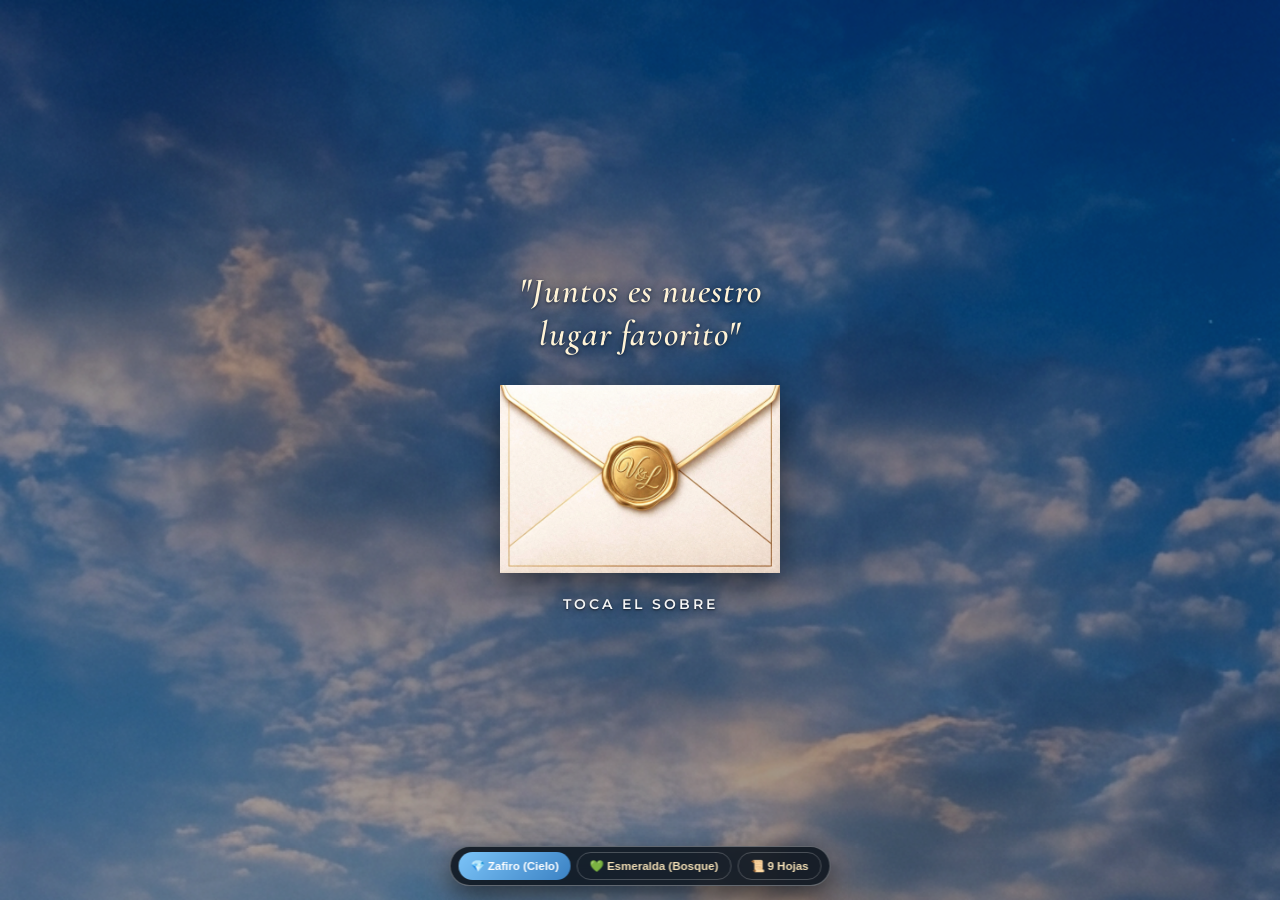
==== index.html @ 4618f2de "Sincronizacion inicial desde agente Wedding Planner (shadow-svc)" ====
<!DOCTYPE html>
<html lang="es">
<head>
  <meta charset="UTF-8">
  <title>Boda Liliana & Valentín</title>
  <meta name="viewport" content="width=device-width, initial-scale=1.0">
  
  <!-- FORZAR MODO CLARO (Bloqueo para Samsung/Android) -->
  <meta name="color-scheme" content="light">
  <meta name="theme-color" content="#ffffff">
  <meta name="format-detection" content="telephone=no">

  <!-- Fuentes -->
  <link rel="preconnect" href="https://fonts.googleapis.com">
  <link rel="preconnect" href="https://fonts.gstatic.com" crossorigin>
  <link href="https://fonts.googleapis.com/css2?family=Cinzel:wght@600;700&family=Cormorant+Garamond:ital,wght@0,400;0,600;0,700;1,400;1,600&family=Great+Vibes&family=Tangerine:wght@400;700&family=Montserrat:wght@300;400;600&family=Playfair+Display:ital,wght@0,600;1,600&display=swap" rel="stylesheet">
  
  <link rel="stylesheet" href="css/styles.css?v=zafiro_esmeralda_v14">
</head>
<body class="modo-celeste">
  
  <!-- FONDO FIJO (BOSQUE) -->
  <div class="fondo-bosque-fijo"></div>

  <!-- PANTALLA DE INICIO (SOBRE) -->
  <div id="cover">
    <h2 class="intro-phrase">"Juntos es nuestro<br>lugar favorito"</h2>
    <div id="guest-pass-badge" class="guest-pass-badge" style="display:none;">
      <span class="pass-badge-label">INVITACIÓN ESPECIAL PARA</span>
      <span id="pass-badge-name" class="pass-badge-name"></span>
      <span id="pass-badge-cupos" class="pass-badge-cupos"></span>
    </div>
    <img src="img/sobre-valentin.jpg?v=render_vl_clean" id="envelope" alt="Abrir Invitación">
    <p class="tap">TOCA EL SOBRE</p>
  </div>


  <!-- SELECTOR DE PRUEBA DE DISEÑO (SOLO PRUEBA EN VIVO) -->
  <div id="layout-test-bar" style="position:fixed; bottom:14px; left:50%; transform:translateX(-50%); z-index:9999; background:rgba(10,18,28,0.85); border:1px solid rgba(255,255,255,0.32); border-radius:999px; padding:5px 8px; display:flex; gap:6px; box-shadow:0 10px 28px rgba(0,0,0,0.55); backdrop-filter:blur(12px);">
    <button type="button" onclick="setWeddingMode('modo-celeste')" id="btn-modo-1" style="margin:0; padding:6px 12px; font-size:0.72rem; border-radius:999px; background:linear-gradient(135deg,#7cc4f8,#3b82c4); color:#fff; font-weight:700; border:none; cursor:pointer;">💎 Zafiro (Cielo)</button>
    <button type="button" onclick="setWeddingMode('modo-cristal')" id="btn-modo-2" style="margin:0; padding:6px 12px; font-size:0.72rem; border-radius:999px; background:transparent; color:#f3dfb5; font-weight:600; border:1px solid rgba(255,255,255,0.22); cursor:pointer;">💚 Esmeralda (Bosque)</button>
    <button type="button" onclick="setWeddingMode('modo-9-hojas')" id="btn-modo-3" style="margin:0; padding:6px 12px; font-size:0.72rem; border-radius:999px; background:transparent; color:#f3dfb5; font-weight:600; border:1px solid rgba(255,255,255,0.22); cursor:pointer;">📜 9 Hojas</button>
  </div>
  <script>
    function setWeddingMode(mode) {
      document.body.classList.remove('modo-celeste', 'modo-sin-hojas', 'modo-cristal', 'modo-9-hojas');
      document.body.classList.add(mode);
      const map = { 'modo-celeste': 'btn-modo-1', 'modo-cristal': 'btn-modo-2', 'modo-9-hojas': 'btn-modo-3' };
      ['btn-modo-1', 'btn-modo-2', 'btn-modo-3'].forEach(id => {
        const b = document.getElementById(id);
        if (!b) return;
        if (id === map[mode]) {
          if (mode === 'modo-celeste') {
            b.style.background = 'linear-gradient(135deg,#7cc4f8,#3b82c4)';
            b.style.color = '#fff';
          } else if (mode === 'modo-cristal') {
            b.style.background = 'linear-gradient(135deg,#34b37c,#16794d)';
            b.style.color = '#fff';
          } else {
            b.style.background = '#c59b40';
            b.style.color = '#111';
          }
          b.style.border = 'none';
        } else {
          b.style.background = 'transparent';
          b.style.color = '#f3dfb5';
          b.style.border = '1px solid rgba(255,255,255,0.22)';
        }
      });
    }
  </script>

  <!-- HISTORIA (CONTENIDO PRINCIPAL) -->
  <div id="story">

    <!-- HOJA 1: PORTADA PRINCIPAL (ESTILO POLAROID GRANDE ENTRE LETRAS) -->
    <section class="page">
      <div class="paper portada-polaroid-section">
        <p class="tagline-casamos-polaroid">¡Nos Casamos!</p>
        <div class="polaroid-hero">
          <img src="img/portada-novia.jpg?v=portada_novia_ok" alt="Liliana & Valentín">
        </div>
      </div>
    </section>

    <!-- HOJA 2: BENDICIÓN DE LOS PADRES -->
    <section class="page">
      <div class="paper hoja-bendicion">
        <h2 class="nombres-bendicion">Liliana & Valentín</h2>
        <div class="separador-dorado"></div>
        
        <p class="blessing-box">
          <span class="blessing-header">Con la bendición de Dios y nuestros padres:</span>
          <span class="parent-label">Madre de la Novia</span>
          <span class="parent-name">Noemy Marín Mejía</span>
          
          <span class="parent-label">Padres del Novio</span>
          <span class="parent-name">Juana Emilia Contreras de Aguilar<br>y Rigoberto Aguilar</span>
          
          <span class="invitation-text">Tenemos el honor de invitarle a celebrar nuestro matrimonio.</span>
        </p>
      </div>
    </section>

    <!-- HOJA 3: FOTO Y TEXTO EMOTIVO -->
    <section class="page">
      <div class="paper hoja-promesa">
        <h2>Jardín de promesas</h2>
        <p class="photo-caption">
          "Guiados por el amor, en una promesa compartida, hemos decidido unir nuestras vidas desde la convicción que nace en nuestros corazones. Este día no estaría completo sin la presencia de las personas que más amamos, quienes con su cariño nos han acompañado y han sido parte de esta hermosa historia."
        </p>
        <div class="photo-frame-promesa">
          <img src="img/foto-promesa.webp?v=promesa_fit2" alt="Valentín & Liliana">
        </div>
      </div>
    </section>

    <!-- SECCIÓN: FECHA, CALENDARIO Y CUENTA REGRESIVA -->
    <section class="page">
      <div class="paper">
        <h2>Nuestra Boda</h2>
        <p class="fecha-subtitulo">Sábado 23 de Enero de 2027</p>
        
        <!-- CALENDARIO ENERO 2027 -->
        <div class="calendar-wrapper">
          <div class="month">ENERO 2027</div>
          <div class="calendar-grid">
            <span>L</span><span>M</span><span>M</span><span>J</span><span>V</span><span>S</span><span>D</span>
            <!-- Enero 2027 empieza en Viernes -->
            <span></span><span></span><span></span><span></span><span>1</span><span>2</span><span>3</span>
            <span>4</span><span>5</span><span>6</span><span>7</span><span>8</span><span>9</span><span>10</span>
            <span>11</span><span>12</span><span>13</span><span>14</span><span>15</span><span>16</span><span>17</span>
            <span>18</span><span>19</span><span>20</span><span>21</span><span>22</span><span class="heart-date">23</span><span>24</span>
            <span>25</span><span>26</span><span>27</span><span>28</span><span>29</span><span>30</span><span>31</span>
          </div>
        </div>

        <!-- CUENTA REGRESIVA -->
        <div id="countdown">
          <div class="time-box"><span id="days">00</span><small>Días</small></div>
          <div class="time-box"><span id="hours">00</span><small>Hs</small></div>
          <div class="time-box"><span id="minutes">00</span><small>Min</small></div>
          <div class="time-box"><span id="seconds">00</span><small>Seg</small></div>
        </div>
      </div>
    </section>

    <!-- SECCIÓN: UBICACIÓN DEL EVENTO (SEPARADA) -->
    <section class="page">
      <div class="paper">
        <svg viewBox="0 0 24 24" width="38" height="38" fill="none" stroke="#8c6b38" stroke-width="1.4" stroke-linecap="round" stroke-linejoin="round" style="margin: 0 auto 10px auto;">
          <path d="M21 10c0 7-9 13-9 13s-9-6-9-13a9 9 0 0 1 18 0z"/>
          <circle cx="12" cy="10" r="3"/>
        </svg>
        <h2>Ubicación</h2>
        <div class="details-block">
          <p class="venue-subtitle">Ceremonia & Recepción</p>
          <p style="margin-bottom: 8px;">
            <strong>El Morrito Salón de Eventos</strong><br>
            Área de Jardín · 4:00 PM<br>
            <span style="font-size: 0.84rem; opacity: 0.88;">Km 27 ½, Carretera a Santa Ana, San Juan Opico</span>
          </p>
          <img src="img/pinos-dorados.png?v=1" class="pinos-ubicacion" alt="Pinos del Jardín">
          <div style="display: flex; gap: 10px; justify-content: center; flex-wrap: wrap; margin-top: 16px;">
            <a href="https://waze.com/ul?ll=13.7612473,-89.381066&q=El%20Morrito%20Sal%C3%B3n%20de%20Eventos&navigate=yes" target="_blank" class="btn-location" style="margin-top:0;">
              🚗 Abrir en Waze
            </a>
            <a href="https://maps.google.com/?q=El+Morrito+Centro+de+Convenciones+San+Juan+Opico" target="_blank" class="btn-location" style="margin-top:0; background-color: #6b512a;">
              📍 Google Maps
            </a>
          </div>
        </div>
      </div>
    </section>

    <!-- SECCIÓN: PROGRAMA DE LA BODA (TIMELINE ILUSTRADO) -->
    <section class="page">
      <div class="paper hoja-programa">
        <h2 class="programa-title">Programa de la Boda</h2>
        
        <div class="programa-timeline">
          <!-- 1. CEREMONIA -->
          <div class="timeline-row">
            <div class="timeline-icon">
              <svg viewBox="0 0 48 48" class="icon-svg">
                <circle cx="19" cy="27" r="9.5" fill="none" stroke="#8c6b38" stroke-width="2.2"/>
                <circle cx="29" cy="23" r="9.5" fill="none" stroke="#8c6b38" stroke-width="2.2"/>
                <path d="M29 13.5 L32 9.5 L35 13.5 L32 16.5 Z" fill="none" stroke="#8c6b38" stroke-width="1.8"/>
                <line x1="32" y1="5.5" x2="32" y2="7.5" stroke="#8c6b38" stroke-width="1.6" stroke-linecap="round"/>
                <line x1="25.5" y1="7.5" x2="27.5" y2="9.5" stroke="#8c6b38" stroke-width="1.6" stroke-linecap="round"/>
                <line x1="38.5" y1="7.5" x2="36.5" y2="9.5" stroke="#8c6b38" stroke-width="1.6" stroke-linecap="round"/>
              </svg>
            </div>
            <div class="timeline-spine">
              <span class="timeline-dot"></span>
            </div>
            <div class="timeline-label">
              <span class="event-name">CEREMONIA</span>
              <span class="event-time">4:00 PM</span>
            </div>
          </div>

          <!-- 2. CÓCTEL -->
          <div class="timeline-row">
            <div class="timeline-icon">
              <svg viewBox="0 0 48 48" class="icon-svg">
                <path d="M14 10 L22 24 L22 36 M18 36 L26 36 M15 17 L21 17" fill="none" stroke="#8c6b38" stroke-width="2" stroke-linecap="round" stroke-linejoin="round"/>
                <path d="M34 10 L26 24 L26 36 M22 36 L30 36 M33 17 L27 17" fill="none" stroke="#8c6b38" stroke-width="2" stroke-linecap="round" stroke-linejoin="round"/>
                <circle cx="24" cy="11" r="1.5" fill="#8c6b38"/>
                <circle cx="21" cy="7" r="1" fill="#8c6b38"/>
                <circle cx="27" cy="8" r="1.2" fill="#8c6b38"/>
              </svg>
            </div>
            <div class="timeline-spine">
              <span class="timeline-dot"></span>
            </div>
            <div class="timeline-label">
              <span class="event-name">CÓCTEL</span>
              <span class="event-time">5:00 PM</span>
            </div>
          </div>

          <!-- 3. BAILE DE LOS NOVIOS -->
          <div class="timeline-row">
            <div class="timeline-icon">
              <svg viewBox="0 0 48 48" class="icon-svg">
                <circle cx="21" cy="11" r="2.8" fill="none" stroke="#8c6b38" stroke-width="1.8"/>
                <circle cx="27" cy="13" r="2.8" fill="none" stroke="#8c6b38" stroke-width="1.8"/>
                <path d="M21 14 L19 25 L16 38 M21 21 L16 19 M21 25 L24 38" fill="none" stroke="#8c6b38" stroke-width="1.8" stroke-linecap="round"/>
                <path d="M27 16 C25 21, 23 25, 20 28 C22 34, 25 39, 34 40 C31 35, 29 28, 27 21 Z" fill="none" stroke="#8c6b38" stroke-width="1.8" stroke-linejoin="round"/>
                <path d="M27 18 L32 23" fill="none" stroke="#8c6b38" stroke-width="1.8" stroke-linecap="round"/>
              </svg>
            </div>
            <div class="timeline-spine">
              <span class="timeline-dot"></span>
            </div>
            <div class="timeline-label">
              <span class="event-name">BAILE DE LOS NOVIOS</span>
              <span class="event-time">6:00 PM</span>
            </div>
          </div>

          <!-- 4. CENA -->
          <div class="timeline-row">
            <div class="timeline-icon">
              <svg viewBox="0 0 48 48" class="icon-svg">
                <circle cx="24" cy="24" r="11" fill="none" stroke="#8c6b38" stroke-width="2"/>
                <circle cx="24" cy="24" r="7" fill="none" stroke="#8c6b38" stroke-width="1.4"/>
                <path d="M8 15 L8 23 M6 15 L6 20 C6 22, 10 22, 10 20 L10 15 M8 23 L8 33" fill="none" stroke="#8c6b38" stroke-width="1.8" stroke-linecap="round"/>
                <path d="M40 15 C38 18, 38 23, 40 24 L40 33" fill="none" stroke="#8c6b38" stroke-width="1.8" stroke-linecap="round"/>
              </svg>
            </div>
            <div class="timeline-spine">
              <span class="timeline-dot"></span>
            </div>
            <div class="timeline-label">
              <span class="event-name">CENA</span>
              <span class="event-time">6:45 PM</span>
            </div>
          </div>

          <!-- 5. PASTEL -->
          <div class="timeline-row">
            <div class="timeline-icon">
              <svg viewBox="0 0 48 48" class="icon-svg">
                <line x1="12" y1="38" x2="36" y2="38" stroke="#8c6b38" stroke-width="2" stroke-linecap="round"/>
                <rect x="14" y="28" width="20" height="10" rx="1.5" fill="none" stroke="#8c6b38" stroke-width="1.8"/>
                <rect x="18" y="20" width="12" height="8" rx="1.5" fill="none" stroke="#8c6b38" stroke-width="1.8"/>
                <path d="M24 14 C22 17, 26 17, 24 20" fill="none" stroke="#8c6b38" stroke-width="1.8" stroke-linecap="round"/>
                <circle cx="24" cy="14" r="2" fill="none" stroke="#8c6b38" stroke-width="1.5"/>
                <path d="M14 31 Q19 34 24 31 Q29 34 34 31" fill="none" stroke="#8c6b38" stroke-width="1.2"/>
              </svg>
            </div>
            <div class="timeline-spine">
              <span class="timeline-dot"></span>
            </div>
            <div class="timeline-label">
              <span class="event-name">PASTEL</span>
              <span class="event-time">8:00 PM</span>
            </div>
          </div>

          <!-- 6. FIESTA -->
          <div class="timeline-row">
            <div class="timeline-icon">
              <svg viewBox="0 0 48 48" class="icon-svg">
                <circle cx="16" cy="33" r="3.5" fill="#8c6b38"/>
                <circle cx="31" cy="29" r="3.5" fill="#8c6b38"/>
                <path d="M19.5 33 L19.5 16 L34.5 12 L34.5 29 M19.5 21 L34.5 17" fill="none" stroke="#8c6b38" stroke-width="2" stroke-linecap="round" stroke-linejoin="round"/>
                <path d="M13 15 L14 11 L15 15 L19 16 L15 17 L14 21 L13 17 L9 16 Z" fill="#8c6b38"/>
                <circle cx="36" cy="20" r="1.2" fill="#8c6b38"/>
                <circle cx="27" cy="8" r="1.5" fill="#8c6b38"/>
              </svg>
            </div>
            <div class="timeline-spine">
              <span class="timeline-dot"></span>
            </div>
            <div class="timeline-label">
              <span class="event-name">FIESTA</span>
              <span class="event-time">8:30 PM</span>
            </div>
          </div>
        </div>
      </div>
    </section>

    <!-- HOJA 5: CONTIGO SIEMPRE -->
    <section class="page">
      <div class="paper hoja-contigo">
        <h2>Contigo, Siempre...</h2>
        <div class="photo-frame-contigo">
          <img src="img/foto-contigo1.webp?v=1" alt="Valentín & Liliana">
        </div>
        <div class="photo-frame-contigo">
          <img src="img/foto-contigo2.webp?v=1" alt="Valentín & Liliana">
        </div>
      </div>
    </section>

    <!-- HOJA 6: DRESSCODE -->
    <section class="page">
      <div class="paper">
        <svg class="hanger-icon" viewBox="0 0 24 24" width="40" height="40" style="margin-bottom:10px;">
          <path fill="none" stroke="#5c6b48" stroke-width="2" d="M12,6 c0-4-4-4-4,0 m0,0 l8,8 l8-8 m-8,0 v-3" stroke-linecap="round" stroke-linejoin="round"/>
        </svg>

        <!-- Título ajustado -->
        <h2 class="dresscode-title">Dresscode - Casual Jardín</h2>
        
        <!-- 1. IMAGEN PRINCIPAL (CSS Ajustado a 120px) -->
        <img src="img/dresscode-personas.jpg" class="dress-img blend-img" alt="Ejemplo vestimenta">

        <!-- 2. LISTAS (ELLAS/ELLOS) -->
        <div class="dress-grid" style="margin-top: 10px; margin-bottom: 15px;">
          <div class="dress-col">
            <h4 class="gender-title">Ellas</h4>
            <ul class="dress-list">
              <li style="font-weight: 600; font-size: 0.9rem; margin-bottom: 6px;">Casual Jardín</li>
              <li style="font-size: 0.75rem; text-transform: uppercase; letter-spacing: 1px; margin-top: 8px; font-weight: 700; color: #5c3d1e;">Colores reservados:</li>
              <li>• Blanco / Beige</li>
              <li>• Rojo</li>
              <li>• Azul Neblina</li>
            </ul>
          </div>
          <div class="vertical-line" style="height: 125px;"></div>
          <div class="dress-col">
            <h4 class="gender-title">Ellos</h4>
            <ul class="dress-list">
              <li style="font-weight: 600; font-size: 0.9rem; margin-bottom: 6px;">Casual Jardín</li>
              <li style="font-size: 0.75rem; text-transform: uppercase; letter-spacing: 1px; margin-top: 8px; font-weight: 700; color: #5c3d1e;">Colores reservados:</li>
              <li>• Azul Rey</li>
              <li>• Azul Navy</li>
              <li>• Azul Oscuro</li>
            </ul>
          </div>
        </div>

        <p class="dress-note" style="margin-top: 10px; font-size: 0.85rem;">
          Agradecemos mucho ayudarnos a reservar estos tonos exclusivamente para los novios.
        </p>
      </div>
    </section>

    <!-- HOJA 7: DETALLES (REGALOS Y NIÑOS) -->
    <section class="page">
      <div class="paper">
        <h2>Regalos</h2>
        <svg viewBox="0 0 24 24" width="50" height="50" fill="none" stroke="#8c6b38" stroke-width="1.5" style="margin:10px auto;">
           <path d="M4 4h16c1.1 0 2 .9 2 2v12c0 1.1-.9 2-2 2H4c-1.1 0-2-.9-2-2V6c0-1.1.9-2 2-2z"/>
           <path d="M22 6l-10 7L2 6"/>
        </svg>
        <p class="dress-note" style="font-size: 0.95rem; margin-bottom: 30px;">
          "Con mucho cariño, agradecemos sus muestras de afecto en regalo de sobre."
        </p>

        <div class="separator"></div>

        <h2>Niños</h2>
        <p class="dress-note" style="font-size: 0.95rem;">
          "Amamos a los niños, pero hemos reservado este día para celebrar con adultos.<br>
          Agradecemos infinitamente su comprensión."
        </p>
      </div>
    </section>

    <!-- HOJA 8: NUESTROS MOMENTOS (SLIDESHOW) -->
    <section class="page">
      <div class="paper">
        <h2>Momentos</h2>
        
        <div class="slideshow-container">
            <!-- Fotos de la 1 a la 3 (Inicia con la propuesta) -->
            <img src="img/momento2.jpg?v=propuesta" class="slide" alt="¿Te quieres casar conmigo?">
            <img src="img/momento1.jpg?v=propuesta" class="slide" alt="El Anillo">
            <img src="img/momento3.jpg?v=propuesta" class="slide" alt="Cena Romántica">
        </div>

        <p class="photo-caption" style="margin-top:10px;">"Una historia escrita con el corazón"</p>
      </div>
    </section>

    <!-- HOJA 9: CONFIRMACIÓN -->
    <section class="page">
      <div class="paper">
        <h2>Confirmación</h2>
        <p>Por favor confirma tu asistencia<br>antes del 25 de Diciembre de 2026.</p>

        <div id="rsvp-pass-summary" class="rsvp-pass-summary" style="display:none;"></div>

        <form id="rsvp-form" class="rsvp-form">
          <input type="hidden" name="Codigo" id="rsvp-codigo" value="">
          <div class="input-group">
            <input type="text" name="Nombre" id="rsvp-nombre" placeholder="Nombre Completo" required>
          </div>
          <div class="radio-group">
            <label><input type="radio" name="Asistencia" value="Si" checked> ¡Sí voy!</label>
            <label><input type="radio" name="Asistencia" value="No"> No podré ir</label>
          </div>
          <div class="input-group" id="rsvp-personas-group">
            <select name="Personas" id="rsvp-personas" required style="width:100%; padding:12px 14px; border-radius:10px; border:1px solid rgba(255,243,214,0.45); background:rgba(12,24,38,0.55); color:#fff; font-family:'Montserrat',sans-serif; font-size:0.92rem; outline:none;">
              <option value="1">1 persona</option>
              <option value="2">2 personas</option>
              <option value="3">3 personas</option>
              <option value="4">4 personas</option>
            </select>
          </div>
          <div class="input-group">
            <textarea name="Mensaje" placeholder="Déjanos un mensaje especial"></textarea>
          </div>
          <button type="submit" id="btn-submit">ENVIAR CONFIRMACIÓN</button>
        </form>

        <div id="rsvp-message" style="display:none; margin-top:20px;">
          <h3 style="color:#fff3d6;">¡Gracias!</h3>
          <p id="rsvp-confirm-detail">Hemos registrado tu confirmación en nuestra lista oficial.</p>
        </div>
      </div>
    </section>

  </div> <!-- FIN DE STORY -->

  <!-- AUDIO -->
  <audio id="music" src="audio/music.mp3?v=melendi_la_promesa" preload="auto" loop></audio>

  <script src="js/script.js?v=pases_v14"></script>
</body>
</html>
---- css/styles.css ----
/* --- CONFIGURACIÓN GENERAL --- */
:root {
  color-scheme: light;
}

* {
  margin: 0;
  padding: 0;
  box-sizing: border-box;
}

body {
  font-family: 'Montserrat', sans-serif;
  color: #4b3b26;
  margin: 0;
  padding: 0;
  background-color: transparent !important; /* Clave para Samsung */
  overflow-x: hidden; 
}

/* Clases de utilidad para fuentes */
.tangerine-regular { font-family: "Tangerine", cursive; font-weight: 400; }
.tangerine-bold { font-family: "Tangerine", cursive; font-weight: 700; }

/* --- FONDO DE BOSQUE --- */
.fondo-bosque-fijo {
  position: fixed;
  top: 0;
  left: 0;
  width: 100%;
  height: 100vh;
  z-index: -999;
  background: url("../img/fondo-bosque.jpg") center center;
  background-size: cover;
  background-repeat: no-repeat;
  background-color: #f0f0f0; 
  isolation: isolate;
  transform: translateZ(0);
}

/* --- SOBRE --- */
#cover {
  height: 100vh;
  width: 100%;
  display: flex;
  flex-direction: column;
  justify-content: center;
  align-items: center;
  background-color: rgba(0,0,0,0.3);
  position: fixed;
  top: 0; left: 0; z-index: 100;
  transition: opacity 1s ease;
}

#envelope {
  width: 280px; max-width: 80%; cursor: pointer;
  transition: transform 0.3s ease;
  filter: drop-shadow(0 10px 15px rgba(0,0,0,0.5));
}
#envelope:hover { transform: scale(1.05); }

.tap {
  margin-top: 20px; font-size: 14px; letter-spacing: 3px; color: #fff;
  text-shadow: 0 2px 4px rgba(0,0,0,0.8); font-weight: 600;
  animation: latido 2s infinite;
}

#story { display: none; opacity: 0; transition: opacity 1s ease; }

.page {
  width: 100%;
  display: flex;
  justify-content: center;
  align-items: center;
  padding: 15px 0;
}

/* --- EL PERGAMINO --- */
.paper {
  background-image: url("../img/pergamino.webp");
  background-repeat: no-repeat;
  background-position: center;
  background-size: 100% 100%; 
  width: 95%;
  max-width: 400px; 
  aspect-ratio: 2 / 3; 
  min-height: 600px;
  height: auto; 
  padding: 80px 30px; 
  text-align: center;
  display: flex;
  flex-direction: column;
  justify-content: center;
  align-items: center;
  filter: drop-shadow(0 10px 15px rgba(0,0,0,0.3));
  position: relative; 
  animation: fadeUp 1s ease;
  background-color: transparent !important;
  isolation: isolate;
}

/* --- PORTADA (FOTO REAL VALENTÍN Y LILIANA - NUEVA SELECCIÓN) --- */
.portada-foto {
  background-image: url("../img/portada-novia.jpg?v=portada_novia_ok"); 
  background-size: cover; 
  background-position: center 12%; 
  background-repeat: no-repeat;
  padding: 0 !important;
  border-radius: 12px;
  overflow: hidden;
  box-shadow: 0 12px 30px rgba(0,0,0,0.4);
  border: 1.5px solid rgba(212, 175, 55, 0.6);
  position: relative;
  display: flex !important;
  flex-direction: column;
  justify-content: space-between;
}

.portada-top-tag {
  width: 100%;
  text-align: center;
  background: linear-gradient(to bottom, rgba(10, 15, 10, 0.8) 0%, rgba(10, 15, 10, 0.4) 65%, transparent 100%);
  padding: 28px 15px 18px;
  z-index: 5;
}

.tagline-casamos-gold {
  font-family: 'Great Vibes', 'Tangerine', cursive;
  font-size: 2.2rem;
  color: #f3dfb5;
  margin: 0;
  letter-spacing: 1px;
  text-shadow: 0 2px 8px rgba(0,0,0,0.85);
}

/* CONTENIDO PORTADA (PARTE INFERIOR) */
.portada-content-bottom { 
  display: flex !important;
  justify-content: center;
  align-items: center;
  width: 100%;
  text-align: center; 
  background: linear-gradient(to top, rgba(10, 15, 10, 0.92) 0%, rgba(10, 15, 10, 0.65) 55%, transparent 100%);
  padding: 40px 15px 24px;
  z-index: 5;
}

.portada-content-bottom h1.portada-names {
  font-family: 'Great Vibes', 'Tangerine', cursive !important; 
  font-weight: 400 !important; 
  font-size: 3.3rem !important; 
  margin: 0 !important; 
  line-height: 1.15 !important; 
  color: #f8e8c8 !important; 
  letter-spacing: 0.5px !important;
  text-shadow: 0 2px 10px rgba(0, 0, 0, 0.9) !important;
  white-space: nowrap;
}

.tagline-casamos {
  font-family: 'Cinzel', serif;
  font-size: 0.95rem;
  font-weight: 700;
  letter-spacing: 5px;
  color: #8c6b38;
  text-transform: uppercase;
  margin-bottom: 2px;
  text-shadow: 1px 1px 0 #fff, -1px -1px 0 #fff, 0 0 8px rgba(255,255,255,0.9);
}

.portada-content h1.portada-names {
  font-family: 'Cormorant Garamond', serif; 
  font-weight: 700; 
  font-size: 3.2rem; 
  margin-bottom: 5px; 
  line-height: 1.05; 
  color: #2b180d; 
  letter-spacing: 1px;
  text-shadow: 2px 2px 0px rgba(255,255,255,0.95), -1px -1px 0 rgba(255,255,255,0.95), 1px -1px 0 rgba(255,255,255,0.95), -1px 1px 0 rgba(255,255,255,0.95), 0 0 12px #fff;
}

/* --- HOJA 2: BENDICIÓN DE LOS PADRES --- */
.hoja-bendicion {
  justify-content: center;
  padding: 75px 32px !important;
}
.monograma-hoja2 {
  display: none !important;
}
.nombres-bendicion {
  font-family: 'Great Vibes', 'Tangerine', cursive !important;
  font-size: clamp(2.85rem, 8.5vw, 3.2rem) !important;
  font-weight: 400 !important;
  color: #8c6b38 !important;
  margin-bottom: 6px !important;
  line-height: 1.15 !important;
  letter-spacing: 0.5px !important;
  text-shadow: 0 1px 2px rgba(255, 255, 255, 0.85) !important;
}
.separador-dorado {
  width: 95px;
  height: 1.5px;
  background: linear-gradient(90deg, transparent, #8c6b38, transparent);
  margin: 6px auto 18px;
  opacity: 0.75;
}
.blessing-box {
  font-family: 'Cormorant Garamond', serif;
  line-height: 1.5;
  color: #8c6b38 !important;
  text-shadow: none !important;
  margin-bottom: 0 !important;
}
.blessing-header {
  font-family: 'Cormorant Garamond', serif;
  font-size: 1.25rem;
  font-style: italic;
  font-weight: 600;
  color: #8c6b38;
  display: block;
  margin-bottom: 14px;
}
.parent-label {
  font-family: 'Montserrat', sans-serif;
  font-size: 0.72rem;
  font-weight: 600;
  text-transform: uppercase;
  letter-spacing: 2.5px;
  color: #a3824c;
  display: block;
  margin-top: 14px;
}
.parent-name {
  font-family: 'Cormorant Garamond', serif;
  font-size: 1.32rem;
  font-weight: 700;
  color: #8c6b38;
  display: block;
  margin-top: 3px;
  line-height: 1.3;
}
.invitation-text {
  font-family: 'Cormorant Garamond', serif;
  font-size: 1.22rem;
  font-style: italic;
  font-weight: 600;
  color: #8c6b38;
  display: block;
  margin-top: 20px;
}

/* --- FOTOS ENMARCADAS --- */
.hoja-promesa {
  display: flex !important;
  flex-direction: column !important;
  justify-content: center !important;
  align-items: center !important;
  padding: 65px 28px 45px !important;
}
.hoja-promesa h2 {
  margin-bottom: 6px !important;
}
.hoja-promesa .photo-caption {
  font-size: 0.90rem !important;
  line-height: 1.4 !important;
  margin: 0 0 12px 0 !important;
  padding: 0 4px !important;
}
.photo-frame-promesa {
  background-color: #ffffff;
  padding: 6px;
  border-radius: 8px;
  box-shadow: 0 6px 16px rgba(0,0,0,0.18);
  border: 1px solid rgba(140, 107, 56, 0.25);
  transform: none !important;
  margin: 0 auto;
  max-width: 82%;
  display: flex;
  justify-content: center;
}
.photo-frame-promesa img {
  display: block;
  width: 100%;
  max-width: 250px;
  max-height: 235px;
  object-fit: cover;
  border-radius: 4px;
}

/* --- HOJA 5: CONTIGO, SIEMPRE... --- */
.hoja-contigo {
  display: flex !important;
  flex-direction: column !important;
  justify-content: center !important;
  align-items: center !important;
  padding: 55px 25px 40px !important;
  gap: 10px;
}
.hoja-contigo h2 {
  margin-bottom: 4px !important;
}
.photo-frame-contigo {
  background-color: #ffffff;
  padding: 5px;
  border-radius: 6px;
  box-shadow: 0 4px 12px rgba(0,0,0,0.16);
  border: 1px solid rgba(140, 107, 56, 0.2);
  margin: 0 auto;
  display: flex;
  justify-content: center;
}
.photo-frame-contigo img {
  display: block;
  max-width: 230px;
  max-height: 180px;
  width: auto;
  height: auto;
  object-fit: cover;
  border-radius: 3px;
}

.photo-frame {
  background-color: #fff;
  padding: 8px;
  box-shadow: 0 4px 8px rgba(0,0,0,0.2);
  transform: rotate(-2deg);
  margin-bottom: 15px;
  width: auto;
  max-width: 100%; 
  display: inline-block;
}
.page:nth-child(even) .photo-frame { transform: rotate(2deg); }

.photo-frame img {
  display: block;
  width: auto; height: auto;
  max-width: 100%; 
  max-height: 320px; 
}

.photo-caption { 
  font-family: 'Cormorant Garamond', serif; 
  font-style: italic;
  font-size: 1.15rem; 
  color: #8c6b38; 
  margin-top: 10px; 
  line-height: 1.4;
}

/* --- CAMBIOS EN EL DRESSCODE (REDUCCIÓN) --- */

.dresscode-title {
  font-family: 'Cormorant Garamond', serif; 
  font-size: 2.2rem; 
  font-weight: 700;
  color: #8c6b38;
  letter-spacing: 1px;
  margin-bottom: 10px;
  line-height: 1.2;
}

/* REDUCCIÓN 1: Imagen Personas a 120px */
.dress-img { 
  display: block; 
  width: auto; 
  max-width: 100%; 
  height: auto; 
  max-height: 120px; /* <--- AQUÍ ESTÁ EL CAMBIO */
  margin: 0 auto 10px auto; 
  border-radius: 8px; 
}

/* REDUCCIÓN 2: Imagen Colores al 50% de ancho */
.colors-img { 
  display: block; 
  width: auto; 
  max-width: 50%; /* <--- AQUÍ ESTÁ EL CAMBIO */
  height: auto; 
  margin: 0 auto 10px auto; 
  border-radius: 8px; 
}

/* --- SLIDESHOW --- */
.slideshow-container {
  width: 100%; max-width: 290px; height: 350px;
  position: relative; margin: 15px auto;
  background-color: #ffffff; padding: 8px;
  border-radius: 8px;
  border: 1px solid rgba(140, 107, 56, 0.25);
  box-shadow: 0 8px 20px rgba(0,0,0,0.18);
  transform: none !important;
}
.slide {
  position: absolute; top: 8px; left: 8px; width: calc(100% - 16px); height: calc(100% - 16px);
  object-fit: cover; opacity: 0; animation: crossfade3 12s infinite; border-radius: 4px;
}
.slide:nth-child(1) { animation-delay: 0s; }
.slide:nth-child(2) { animation-delay: 4s; }
.slide:nth-child(3) { animation-delay: 8s; }
@keyframes crossfade3 { 0% { opacity: 0; } 8% { opacity: 1; } 33% { opacity: 1; } 41% { opacity: 0; } 100% { opacity: 0; } }

/* --- TIPOGRAFÍA Y OTROS --- */
h1 { font-family: 'Cormorant Garamond', serif; font-size: 2.8rem; font-weight: 700; color: #8c6b38; margin-bottom: 10px; line-height: 1.2; letter-spacing: 1px; }
h2 { font-family: 'Cormorant Garamond', serif; font-size: 2.4rem; font-weight: 600; color: #8c6b38; margin-bottom: 15px; letter-spacing: 1px; }
p { font-size: 0.95rem; line-height: 1.6; margin-bottom: 15px; }

@keyframes latido { 0% { transform: scale(1); } 50% { transform: scale(1.1); } 100% { transform: scale(1); } }
@keyframes fadeUp { from { opacity: 0; transform: translateY(40px); } to { opacity: 1; transform: translateY(0); } }
.hidden { opacity: 0 !important; pointer-events: none; }
.intro-phrase { font-family: 'Cormorant Garamond', serif; font-style: italic; color: #ffff; font-size: 2.2rem; text-align: center; margin-bottom: 30px; text-shadow: 0 2px 5px rgba(0,0,0,0.8); animation: fadeUp 2s ease; }

/* COMPONENTES EXTRA */
.calendar-wrapper { margin: 10px auto; width: 90%; border-top: 1px solid #8c6b38; border-bottom: 1px solid #8c6b38; padding: 10px 0; }
.month { font-weight: bold; letter-spacing: 2px; margin-bottom: 5px; color: #5c4826; text-transform: uppercase; }
.calendar-grid { display: grid; grid-template-columns: repeat(7, 1fr); gap: 2px; font-size: 0.8rem; color: #5c4826; }
.heart-date { background-color: #8c6b38; color: #fff; border-radius: 50%; font-weight: bold; width: 20px; height: 20px; display: flex; justify-content: center; align-items: center; margin: 0 auto; }
#countdown { display: flex; justify-content: space-around; margin: 15px 0; width: 100%; }
.time-box { display: flex; flex-direction: column; background: rgba(140, 107, 56, 0.1); padding: 5px; border-radius: 5px; width: 50px; }
.time-box span { font-weight: bold; font-size: 1.2rem; color: #8c6b38; }
.time-box small { font-size: 0.7rem; }
.btn-location { display: inline-block; margin-top: 10px; padding: 10px 25px; background-color: #4b3b26; color: white; text-decoration: none; border-radius: 25px; font-size: 0.9rem; font-weight: 600; transition: background 0.3s; box-shadow: 0 4px 6px rgba(0,0,0,0.2); }
.btn-location:hover { background-color: #6b512a; }

/* DRESSCODE EXTRA */
.subtitle { font-family: 'Montserrat', sans-serif; text-transform: uppercase; color: #8c6b38; font-weight: 600; letter-spacing: 2px; margin-bottom: 10px; font-size: 1.2rem; }
.paper .subtitle-small { font-family: 'Montserrat', sans-serif; text-transform: uppercase; color: #8c6b38; font-weight: 600; letter-spacing: 1px; margin-top: 20px; font-size: 0.9rem; }
.paper .dress-note { font-size: 0.85rem; font-style: italic; max-width: 100%; margin: 0 auto 15px auto; color: #8c6b38;}
.blend-img { mix-blend-mode: multiply; filter: contrast(1.1) brightness(1.05); }
.separator { width: 40px; height: 2px; background-color: #8c6b38; margin: 10px auto; opacity: 0.3; }
.dress-grid { display: flex; justify-content: center; align-items: flex-start; width: 100%; margin-top: 10px; }
.dress-col { flex: 1; padding: 0 5px; }
.vertical-line { width: 1px; background-color: #8c6b38; height: 80px; margin: 10px 10px; opacity: 0.4; }
.gender-title { font-family: 'Cormorant Garamond', serif; font-size: 1.8rem; font-weight: 600; color: #8c6b38; margin-bottom: 8px; }
.dress-list { list-style: none; padding: 0; margin: 0; }
.dress-list li { font-size: 0.8rem; margin-bottom: 4px; color: #8c6b38; }

/* RSVP */
.rsvp-form { width: 100%; max-width: 300px; display: flex; flex-direction: column; gap: 12px; }
.input-group input, .input-group textarea { width: 100%; padding: 10px; border: 1px solid #c9b37e; background-color: rgba(255, 255, 255, 0.7); border-radius: 5px; font-family: 'Montserrat', sans-serif; color: #4b3b26; outline: none; }
.input-group input:focus, .input-group textarea:focus { border-color: #5c6b48; background-color: #fff; }
.radio-group { display: flex; justify-content: space-around; margin: 5px 0; font-size: 0.9rem; accent-color: #8c6b38; }
button[type="submit"] { background-color: #8c6b38; color: white; border: none; padding: 12px; font-family: 'Montserrat', sans-serif; font-weight: bold; letter-spacing: 1px; cursor: pointer; border-radius: 25px; margin-top: 10px; transition: background 0.3s; }
button[type="submit"]:hover { background-color: #6b512a; }


/* ==========================================================================
   MODO PRUEBA: UNA SOLA APP CONTINUA SOBRE EL FONDO DE HOJAS (MINIMALISTA EDITORIAL)
   ========================================================================== */
body.modo-celeste .fondo-bosque-fijo,
body.modo-cristal .fondo-bosque-fijo {
  filter: brightness(0.42) contrast(1.06) saturate(1.05);
}

body.modo-celeste #story {
  max-width: 440px;
  margin: 0 auto;
  padding: 0 0 80px 0;
  background: linear-gradient(180deg, rgba(10, 18, 12, 0.28) 0%, rgba(10, 18, 12, 0.50) 100%);
  position: relative;
}

body.modo-cristal #story {
  max-width: 420px;
  width: 92%;
  margin: 20px auto 85px auto;
  padding: 0 0 40px 0;
  background: rgba(14, 23, 16, 0.62);
  backdrop-filter: blur(12px);
  -webkit-backdrop-filter: blur(12px);
  border: none !important;
  border-radius: 28px;
  box-shadow: 0 24px 60px rgba(0, 0, 0, 0.55), inset 0 1px 0 rgba(243, 223, 181, 0.16);
  overflow: hidden;
  position: relative;
}

/* Sin cenefas laterales repetitivas */
body.modo-cristal #story::before,
body.modo-cristal #story::after {
  display: none !important;
}

body.modo-celeste .page,
body.modo-cristal .page {
  padding: 0 !important;
  margin: 0 !important;
}

body.modo-celeste .paper,
body.modo-cristal .paper {
  background-image: none !important;
  background-color: transparent !important;
  width: 100% !important;
  max-width: 100% !important;
  aspect-ratio: auto !important;
  min-height: auto !important;
  height: auto !important;
  padding: 42px 30px 46px 30px !important;
  filter: none !important;
  box-shadow: none !important;
  border-radius: 0 !important;
  border: none !important;
  position: relative;
}

/* Divisor horizontal de alta joyería (hilo champagne ahusado + dos hojitas finas y lucero central) */
body.modo-celeste .page:not(:last-child) .paper:not(.portada-foto)::after,
body.modo-cristal .page:not(:last-child) .paper:not(.portada-foto)::after {
  content: "";
  position: absolute;
  bottom: 0px;
  left: 50%;
  transform: translateX(-50%);
  width: 240px;
  height: 18px;
  background-image: url("data:image/svg+xml;utf8,%3Csvg%20xmlns%3D%22http%3A//www.w3.org/2000/svg%22%20width%3D%22260%22%20height%3D%2220%22%20viewBox%3D%220%200%20260%2020%22%3E%0A%20%20%3Cdefs%3E%0A%20%20%20%20%3ClinearGradient%20id%3D%22lgL%22%20x1%3D%220%22%20y1%3D%220%22%20x2%3D%221%22%20y2%3D%220%22%3E%0A%20%20%20%20%20%20%3Cstop%20offset%3D%220%25%22%20stop-color%3D%22%23f3dfb5%22%20stop-opacity%3D%220%22/%3E%0A%20%20%20%20%20%20%3Cstop%20offset%3D%2265%25%22%20stop-color%3D%22%23e8cf9c%22%20stop-opacity%3D%220.45%22/%3E%0A%20%20%20%20%20%20%3Cstop%20offset%3D%22100%25%22%20stop-color%3D%22%23f7e7be%22%20stop-opacity%3D%220.85%22/%3E%0A%20%20%20%20%3C/linearGradient%3E%0A%20%20%20%20%3ClinearGradient%20id%3D%22lgR%22%20x1%3D%220%22%20y1%3D%220%22%20x2%3D%221%22%20y2%3D%220%22%3E%0A%20%20%20%20%20%20%3Cstop%20offset%3D%220%25%22%20stop-color%3D%22%23f7e7be%22%20stop-opacity%3D%220.85%22/%3E%0A%20%20%20%20%20%20%3Cstop%20offset%3D%2235%25%22%20stop-color%3D%22%23e8cf9c%22%20stop-opacity%3D%220.45%22/%3E%0A%20%20%20%20%20%20%3Cstop%20offset%3D%22100%25%22%20stop-color%3D%22%23f3dfb5%22%20stop-opacity%3D%220%22/%3E%0A%20%20%20%20%3C/linearGradient%3E%0A%20%20%3C/defs%3E%0A%20%20%3C%21--%20Left%20%26%20right%20tapered%20hairlines%20--%3E%0A%20%20%3Cline%20x1%3D%226%22%20y1%3D%2210%22%20x2%3D%22105%22%20y2%3D%2210%22%20stroke%3D%22url%28%23lgL%29%22%20stroke-width%3D%220.75%22%20stroke-linecap%3D%22round%22/%3E%0A%20%20%3Cline%20x1%3D%22155%22%20y1%3D%2210%22%20x2%3D%22254%22%20y2%3D%2210%22%20stroke%3D%22url%28%23lgR%29%22%20stroke-width%3D%220.75%22%20stroke-linecap%3D%22round%22/%3E%0A%20%20%3C%21--%20Delicate%20left%20botanical%20leaf%20outline%20--%3E%0A%20%20%3Cpath%20d%3D%22M124%2C10%20C118%2C5.5%20111%2C5.8%20107%2C10%20C111%2C14.2%20118%2C14.5%20124%2C10%20Z%22%20fill%3D%22none%22%20stroke%3D%22%23f3dfb5%22%20stroke-width%3D%220.75%22%20stroke-opacity%3D%220.85%22/%3E%0A%20%20%3C%21--%20Delicate%20right%20botanical%20leaf%20outline%20--%3E%0A%20%20%3Cpath%20d%3D%22M136%2C10%20C142%2C5.5%20149%2C5.8%20153%2C10%20C149%2C14.2%20142%2C14.5%20136%2C10%20Z%22%20fill%3D%22none%22%20stroke%3D%22%23f3dfb5%22%20stroke-width%3D%220.75%22%20stroke-opacity%3D%220.85%22/%3E%0A%20%20%3C%21--%20Center%204-point%20fine%20star%20jewel%20--%3E%0A%20%20%3Cpath%20d%3D%22M130%2C4.5%20Q130%2C10%20135.5%2C10%20Q130%2C10%20130%2C15.5%20Q130%2C10%20124.5%2C10%20Q130%2C10%20130%2C4.5%20Z%22%20fill%3D%22%23f7e7be%22%20opacity%3D%220.92%22/%3E%0A%3C/svg%3E");
  background-repeat: no-repeat;
  background-position: center;
  background-size: contain;
  pointer-events: none;
  opacity: 0.88;
}

body.modo-cristal .paper.hoja-bendicion::before {
  display: none !important;
}

/* Portada principal integrada con desvanecido suave hacia el cristal */
body.modo-celeste .paper.portada-foto,
body.modo-cristal .paper.portada-foto {
  background-image: url("../img/portada-novia.jpg?v=portada_novia_ok") !important;
  background-size: cover !important;
  background-position: center 12% !important;
  min-height: 78vh !important;
  padding: 0 !important;
  border: none !important;
  border-radius: 28px 28px 0 0 !important;
  box-shadow: 0 12px 30px rgba(0,0,0,0.4) !important;
  overflow: hidden;
}

/* Separadores internos sutiles (hilo fino con destello central) */
body.modo-celeste .separador-dorado,
body.modo-celeste .separator,
body.modo-cristal .separador-dorado,
body.modo-cristal .separator {
  width: 150px !important;
  height: 14px !important;
  background: url("data:image/svg+xml;utf8,%3Csvg%20xmlns%3D%22http%3A//www.w3.org/2000/svg%22%20width%3D%22160%22%20height%3D%2214%22%20viewBox%3D%220%200%20160%2014%22%3E%0A%20%20%3Cdefs%3E%0A%20%20%20%20%3ClinearGradient%20id%3D%22ig%22%20x1%3D%220%22%20y1%3D%220%22%20x2%3D%221%22%20y2%3D%220%22%3E%0A%20%20%20%20%20%20%3Cstop%20offset%3D%220%25%22%20stop-color%3D%22%23f3dfb5%22%20stop-opacity%3D%220%22/%3E%0A%20%20%20%20%20%20%3Cstop%20offset%3D%2250%25%22%20stop-color%3D%22%23f7e7be%22%20stop-opacity%3D%220.75%22/%3E%0A%20%20%20%20%20%20%3Cstop%20offset%3D%22100%25%22%20stop-color%3D%22%23f3dfb5%22%20stop-opacity%3D%220%22/%3E%0A%20%20%20%20%3C/linearGradient%3E%0A%20%20%3C/defs%3E%0A%20%20%3Cline%20x1%3D%228%22%20y1%3D%227%22%20x2%3D%2272%22%20y2%3D%227%22%20stroke%3D%22url%28%23ig%29%22%20stroke-width%3D%220.7%22/%3E%0A%20%20%3Cline%20x1%3D%2288%22%20y1%3D%227%22%20x2%3D%22152%22%20y2%3D%227%22%20stroke%3D%22url%28%23ig%29%22%20stroke-width%3D%220.7%22/%3E%0A%20%20%3Cpath%20d%3D%22M80%2C3%20Q80%2C7%2084%2C7%20Q80%2C7%2080%2C11%20Q80%2C7%2076%2C7%20Q80%2C7%2080%2C3%20Z%22%20fill%3D%22%23f7e7be%22%20opacity%3D%220.85%22/%3E%0A%3C/svg%3E") no-repeat center / contain !important;
  margin: 10px auto 18px !important;
  opacity: 0.85 !important;
}

/* Marcos de fotos limpios y editoriales */
body.modo-celeste .photo-frame-promesa,
body.modo-celeste .photo-frame-contigo,
body.modo-celeste .slideshow-container,
body.modo-cristal .photo-frame-promesa,
body.modo-cristal .photo-frame-contigo,
body.modo-cristal .slideshow-container {
  background: rgba(255, 255, 255, 0.95) !important;
  border: none !important;
  border-radius: 12px !important;
  padding: 6px !important;
  box-shadow: 0 12px 28px rgba(0, 0, 0, 0.38) !important;
}

/* Tipografía champagne & marfil */
body.modo-celeste h1,
body.modo-celeste h2,
body.modo-celeste .nombres-bendicion,
body.modo-celeste .dresscode-title,
body.modo-celeste .gender-title,
body.modo-cristal h1,
body.modo-cristal h2,
body.modo-cristal .nombres-bendicion,
body.modo-cristal .dresscode-title,
body.modo-cristal .gender-title {
  color: #f3dfb5 !important;
  text-shadow: 0 2px 8px rgba(0, 0, 0, 0.7) !important;
}

body.modo-celeste p,
body.modo-celeste .blessing-box,
body.modo-celeste .blessing-header,
body.modo-celeste .parent-name,
body.modo-celeste .invitation-text,
body.modo-celeste .photo-caption,
body.modo-celeste .dress-note,
body.modo-celeste .dress-list li,
body.modo-celeste .details-block p,
body.modo-celeste .radio-group label,
body.modo-cristal p,
body.modo-cristal .blessing-box,
body.modo-cristal .blessing-header,
body.modo-cristal .parent-name,
body.modo-cristal .invitation-text,
body.modo-cristal .photo-caption,
body.modo-cristal .dress-note,
body.modo-cristal .dress-list li,
body.modo-cristal .details-block p,
body.modo-cristal .radio-group label {
  color: #fdfaf2 !important;
  text-shadow: 0 1px 5px rgba(0, 0, 0, 0.75) !important;
}

body.modo-celeste .parent-label,
body.modo-cristal .parent-label {
  color: #dfc288 !important;
  text-shadow: 0 1px 4px rgba(0, 0, 0, 0.7) !important;
}

/* Divisor vertical minimalista con desvanecido suave */
body.modo-celeste .vertical-line,
body.modo-cristal .vertical-line {
  width: 1px !important;
  background: linear-gradient(180deg, transparent, rgba(243, 223, 181, 0.4), transparent) !important;
  opacity: 1 !important;
}

/* Calendario limpio sin bordes duros */
body.modo-celeste .calendar-wrapper,
body.modo-cristal .calendar-wrapper {
  border-top: none !important;
  border-bottom: none !important;
  background: rgba(255, 255, 255, 0.05);
  border-radius: 16px;
  padding: 16px 12px !important;
}

body.modo-celeste .month,
body.modo-cristal .month {
  color: #f3dfb5 !important;
}

body.modo-celeste .calendar-grid,
body.modo-cristal .calendar-grid {
  color: #fdfaf2 !important;
}

body.modo-celeste .heart-date,
body.modo-cristal .heart-date {
  background-color: #d4af37 !important;
  color: #111 !important;
}

body.modo-celeste .time-box,
body.modo-cristal .time-box {
  background: rgba(255, 255, 255, 0.07) !important;
  border: none !important;
  border-radius: 10px !important;
  backdrop-filter: blur(4px);
}

body.modo-celeste .time-box span,
body.modo-cristal .time-box span {
  color: #f3dfb5 !important;
}

body.modo-celeste .time-box small,
body.modo-cristal .time-box small {
  color: #e8e0cf !important;
}

/* Botones sobrios y elegantes */
body.modo-celeste .btn-location,
body.modo-cristal .btn-location,
body.modo-celeste button[type="submit"],
body.modo-cristal button[type="submit"] {
  background: rgba(212, 175, 55, 0.85) !important;
  color: #141a14 !important;
  font-weight: 600 !important;
  border: none !important;
  box-shadow: 0 6px 16px rgba(0, 0, 0, 0.35) !important;
}

/* Imagen Dresscode e íconos SVG */
body.modo-celeste .blend-img,
body.modo-cristal .blend-img {
  mix-blend-mode: normal !important;
  background: rgba(255, 252, 245, 0.94);
  padding: 8px 14px;
  border-radius: 12px;
  box-shadow: 0 6px 16px rgba(0,0,0,0.3);
}

body.modo-celeste svg,
body.modo-cristal svg,
body.modo-celeste svg path,
body.modo-cristal svg path {
  stroke: #f3dfb5 !important;
}

/* Formulario RSVP minimalista */
body.modo-celeste .input-group input,
body.modo-celeste .input-group textarea,
body.modo-cristal .input-group input,
body.modo-cristal .input-group textarea {
  background-color: rgba(255, 255, 255, 0.92) !important;
  border: none !important;
  border-radius: 10px !important;
  color: #2b1d0c !important;
}


/* --- CRISTAL DE GEMA: ZAFIRO (CIELO) & ESMERALDA (BOSQUE) + POLAROID + ITINERARIO --- */

/* 1. FONDOS REALES VIVO Y LUMINOSOS (PARA QUE EL CRISTAL REFRACTE LO QUE HAY DETRÁS) */
body.modo-cristal .fondo-bosque-fijo {
  background: url("../img/fondo-bosque.jpg") center center / cover no-repeat !important;
  filter: brightness(0.68) contrast(1.08) saturate(1.22) !important;
}

body.modo-celeste .fondo-bosque-fijo {
  background: url("../img/fondo-cielo.jpg?v=sky_sapphire1") center center / cover no-repeat !important;
  filter: brightness(0.84) contrast(1.05) saturate(1.15) !important;
}

body.modo-celeste .fondo-bosque-fijo::after {
  display: none !important;
}

body.modo-celeste #cover {
  background-color: rgba(12, 30, 56, 0.28) !important;
}

/* 2. EFECTO ÓPTICO ESMERALDA TRANSLÚCIDA (MODO CRISTAL VERDE) */
body.modo-cristal #story {
  max-width: 420px !important;
  width: 92% !important;
  margin: 22px auto 90px auto !important;
  padding: 0 0 42px 0 !important;
  /* Cristal Esmeralda: alta transparencia + brillo especular diagonal */
  background: linear-gradient(
    135deg,
    rgba(255, 255, 255, 0.16) 0%,
    rgba(16, 118, 74, 0.24) 30%,
    rgba(8, 56, 36, 0.34) 68%,
    rgba(95, 230, 165, 0.18) 100%
  ) !important;
  backdrop-filter: blur(11px) saturate(1.55) contrast(1.06) !important;
  -webkit-backdrop-filter: blur(11px) saturate(1.55) contrast(1.06) !important;
  border: none !important;
  border-radius: 30px !important;
  /* Bisel 3D de cristal tallado Esmeralda */
  box-shadow:
    0 26px 60px rgba(0, 14, 8, 0.52),
    inset 0 1.5px 1px rgba(255, 255, 255, 0.55),
    inset 1.5px 0 1px rgba(255, 255, 255, 0.22),
    inset -1px -1.5px 2px rgba(4, 38, 22, 0.55),
    inset 0 0 42px rgba(52, 211, 140, 0.16) !important;
  overflow: hidden !important;
  position: relative !important;
}

/* 3. EFECTO ÓPTICO ZAFIRO TRANSLÚCIDO (MODO CELESTE / CIELO) */
body.modo-celeste #story {
  max-width: 420px !important;
  width: 92% !important;
  margin: 22px auto 90px auto !important;
  padding: 0 0 42px 0 !important;
  /* Cristal Zafiro: alta transparencia sobre las nubes del cielo + reflejo especular */
  background: linear-gradient(
    135deg,
    rgba(255, 255, 255, 0.22) 0%,
    rgba(42, 126, 208, 0.22) 32%,
    rgba(16, 62, 128, 0.32) 68%,
    rgba(145, 218, 255, 0.20) 100%
  ) !important;
  backdrop-filter: blur(11px) saturate(1.50) contrast(1.05) !important;
  -webkit-backdrop-filter: blur(11px) saturate(1.50) contrast(1.05) !important;
  border: none !important;
  border-radius: 30px !important;
  /* Bisel 3D de cristal tallado Zafiro */
  box-shadow:
    0 26px 60px rgba(6, 20, 44, 0.48),
    inset 0 1.5px 1px rgba(255, 255, 255, 0.68),
    inset 1.5px 0 1px rgba(255, 255, 255, 0.30),
    inset -1px -1.5px 2px rgba(10, 42, 92, 0.50),
    inset 0 0 45px rgba(120, 202, 255, 0.20) !important;
  overflow: hidden !important;
  position: relative !important;
}

/* Reflejo superior sutil de luz en el cristal (efecto lente/gema) */
body.modo-cristal #story::before,
body.modo-celeste #story::before {
  display: block !important;
  content: "" !important;
  position: absolute !important;
  top: 0 !important;
  left: 0 !important;
  right: 0 !important;
  height: 220px !important;
  width: 100% !important;
  background: radial-gradient(ellipse at 30% 0%, rgba(255, 255, 255, 0.22) 0%, transparent 70%) !important;
  pointer-events: none !important;
  z-index: 1 !important;
}

/* 4. PORTADA ESTILO POLAROID GRANDE ENTRE "¡Nos Casamos!" y "Liliana & Valentín" */
.portada-polaroid-section {
  justify-content: center;
  padding: 44px 24px 48px 24px !important;
  z-index: 2;
}

.tagline-casamos-polaroid {
  font-family: 'Great Vibes', 'Tangerine', cursive;
  font-size: 2.45rem;
  color: #8c6b38;
  margin: 0 0 12px 0 !important;
  line-height: 1.1;
  letter-spacing: 0.5px;
}

.polaroid-hero {
  background-color: #ffffff;
  padding: 11px 11px 34px 11px;
  border-radius: 4px;
  box-shadow: 0 18px 40px rgba(0, 0, 0, 0.38);
  transform: rotate(-1.3deg);
  width: 92%;
  max-width: 312px;
  margin: 6px auto 6px auto;
}

.polaroid-hero img {
  display: block;
  width: 100%;
  height: auto;
  max-height: 395px;
  object-fit: cover;
  object-position: center 12%;
  border-radius: 2px;
}

.portada-names-polaroid {
  font-family: 'Great Vibes', 'Tangerine', cursive !important;
  font-weight: 400 !important;
  font-size: clamp(2.85rem, 8.5vw, 3.2rem) !important;
  color: #8c6b38 !important;
  margin: 4px 0 0 0 !important;
  line-height: 1.15 !important;
  white-space: nowrap;
}

/* Coherencia Polaroid en el resto de fotografías */
body.modo-celeste .photo-frame-promesa,
body.modo-cristal .photo-frame-promesa {
  background: #ffffff !important;
  padding: 9px 9px 26px 9px !important;
  border-radius: 4px !important;
  transform: rotate(1.2deg) !important;
  box-shadow: 0 14px 30px rgba(0, 0, 0, 0.36) !important;
}

body.modo-celeste .photo-frame-contigo:nth-of-type(1),
body.modo-cristal .photo-frame-contigo:nth-of-type(1) {
  background: #ffffff !important;
  padding: 8px 8px 22px 8px !important;
  border-radius: 4px !important;
  transform: rotate(-1.4deg) !important;
}

body.modo-celeste .photo-frame-contigo:nth-of-type(2),
body.modo-cristal .photo-frame-contigo:nth-of-type(2) {
  background: #ffffff !important;
  padding: 8px 8px 22px 8px !important;
  border-radius: 4px !important;
  transform: rotate(1.4deg) !important;
}

body.modo-celeste .slideshow-container,
body.modo-cristal .slideshow-container {
  background: #ffffff !important;
  padding: 9px 9px 28px 9px !important;
  border-radius: 4px !important;
}

body.modo-celeste .slide,
body.modo-cristal .slide {
  top: 9px !important;
  left: 9px !important;
  width: calc(100% - 18px) !important;
  height: calc(100% - 37px) !important;
  border-radius: 2px !important;
}

/* 5. CONTRASTE NÍTIDO DE TEXTOS SOBRE EL CRISTAL TRANSLÚCIDO */
body.modo-cristal .tagline-casamos-polaroid,
body.modo-cristal .portada-names-polaroid,
body.modo-cristal h1,
body.modo-cristal h2,
body.modo-cristal .nombres-bendicion,
body.modo-cristal .dresscode-title,
body.modo-cristal .gender-title {
  color: #f8e8c2 !important;
  text-shadow: 0 2px 12px rgba(0, 22, 12, 0.85), 0 1px 3px rgba(0, 0, 0, 0.75) !important;
}

body.modo-celeste .tagline-casamos-polaroid,
body.modo-celeste .portada-names-polaroid,
body.modo-celeste h1,
body.modo-celeste h2,
body.modo-celeste .nombres-bendicion,
body.modo-celeste .dresscode-title,
body.modo-celeste .gender-title {
  color: #fff3d6 !important;
  text-shadow: 0 2px 12px rgba(8, 30, 62, 0.82), 0 1px 3px rgba(6, 20, 44, 0.75) !important;
}

body.modo-celeste p,
body.modo-celeste .blessing-box,
body.modo-celeste .blessing-header,
body.modo-celeste .parent-name,
body.modo-celeste .invitation-text,
body.modo-celeste .photo-caption,
body.modo-celeste .dress-note,
body.modo-celeste .dress-list li,
body.modo-celeste .details-block p,
body.modo-celeste .radio-group label {
  color: #ffffff !important;
  text-shadow: 0 1px 8px rgba(8, 30, 62, 0.85), 0 1px 2px rgba(0, 0, 0, 0.65) !important;
}

body.modo-celeste .parent-label {
  color: #e4f2ff !important;
  letter-spacing: 2.8px !important;
  text-shadow: 0 1px 6px rgba(8, 30, 62, 0.85) !important;
}

/* Facetas translúcidas en Calendario y Cuenta Regresiva */
body.modo-cristal .calendar-wrapper,
body.modo-celeste .calendar-wrapper {
  background: rgba(255, 255, 255, 0.10) !important;
  box-shadow: inset 0 1px 0 rgba(255, 255, 255, 0.35), 0 8px 20px rgba(0, 0, 0, 0.18) !important;
  backdrop-filter: blur(6px);
}

body.modo-celeste .heart-date {
  background: linear-gradient(135deg, #8fd0ff, #4a90d9) !important;
  color: #ffffff !important;
  box-shadow: 0 0 12px rgba(143, 208, 255, 0.8) !important;
}

body.modo-cristal .time-box,
body.modo-celeste .time-box {
  background: rgba(255, 255, 255, 0.13) !important;
  box-shadow: inset 0 1px 0 rgba(255, 255, 255, 0.42), 0 6px 14px rgba(0, 0, 0, 0.2) !important;
  backdrop-filter: blur(6px) !important;
}

body.modo-celeste .time-box span {
  color: #ffffff !important;
  text-shadow: 0 1px 6px rgba(8, 30, 62, 0.7) !important;
}

body.modo-celeste .time-box small {
  color: #e4f2ff !important;
}

body.modo-celeste .btn-location,
body.modo-celeste button[type="submit"] {
  background: linear-gradient(135deg, rgba(125, 198, 250, 0.92) 0%, rgba(56, 128, 198, 0.92) 100%) !important;
  color: #ffffff !important;
  font-weight: 700 !important;
  box-shadow: 0 8px 20px rgba(8, 28, 56, 0.42), inset 0 1px 0 rgba(255, 255, 255, 0.5) !important;
}

body.modo-cristal .btn-location,
body.modo-cristal button[type="submit"] {
  background: linear-gradient(135deg, rgba(54, 178, 120, 0.90) 0%, rgba(22, 118, 74, 0.92) 100%) !important;
  color: #ffffff !important;
  font-weight: 700 !important;
  box-shadow: 0 8px 20px rgba(0, 20, 12, 0.45), inset 0 1px 0 rgba(255, 255, 255, 0.45) !important;
}

/* 6. SUBTÍTULOS E ITINERARIO */
.fecha-subtitulo {
  font-family: 'Cormorant Garamond', serif;
  font-style: italic;
  font-size: 1.18rem;
  color: #8c6b38;
  margin-bottom: 12px !important;
}

.venue-subtitle {
  font-family: 'Cormorant Garamond', serif;
  font-size: 1.38rem;
  font-weight: 700;
  color: #8c6b38;
  margin-bottom: 6px !important;
}

.itinerary-timeline {
  width: 100%;
  max-width: 310px;
  margin: 12px auto 0 auto;
  position: relative;
  display: flex;
  flex-direction: column;
  gap: 15px;
}

.itinerary-timeline::before {
  content: "";
  position: absolute;
  top: 10px;
  bottom: 10px;
  left: 96px;
  width: 1px;
  background: linear-gradient(180deg, transparent, rgba(140, 107, 56, 0.55) 15%, rgba(140, 107, 56, 0.55) 85%, transparent);
}

body.modo-cristal .itinerary-timeline::before,
body.modo-celeste .itinerary-timeline::before {
  background: linear-gradient(180deg, transparent, rgba(255, 243, 214, 0.65) 15%, rgba(255, 243, 214, 0.65) 85%, transparent);
}

.itinerary-item {
  display: grid;
  grid-template-columns: 84px 25px 1fr;
  align-items: center;
  text-align: left;
}

.itinerary-time {
  font-family: 'Montserrat', sans-serif;
  font-size: 0.78rem;
  font-weight: 600;
  letter-spacing: 1px;
  text-align: right;
  color: #8c6b38;
  padding-right: 4px;
}

body.modo-cristal .itinerary-time {
  color: #f8e8c2 !important;
  text-shadow: 0 1px 6px rgba(0, 22, 12, 0.8);
}

body.modo-celeste .itinerary-time {
  color: #e4f2ff !important;
  text-shadow: 0 1px 6px rgba(8, 30, 62, 0.8);
}

.itinerary-dot {
  width: 7px;
  height: 7px;
  border-radius: 50%;
  background-color: #8c6b38;
  margin: 0 auto;
  position: relative;
  z-index: 2;
  box-shadow: 0 0 0 3px rgba(140, 107, 56, 0.18);
}

body.modo-cristal .itinerary-dot {
  background-color: #f8e8c2;
  box-shadow: 0 0 10px rgba(110, 240, 175, 0.8);
}

body.modo-celeste .itinerary-dot {
  background-color: #ffffff;
  box-shadow: 0 0 10px rgba(140, 210, 255, 0.9);
}

.itinerary-event {
  font-family: 'Cormorant Garamond', serif;
  font-size: 1.2rem;
  font-weight: 600;
  color: #4b3b26;
  padding-left: 6px;
  line-height: 1.2;
}

body.modo-cristal .itinerary-event {
  color: #ffffff !important;
  text-shadow: 0 1px 8px rgba(0, 22, 12, 0.85);
}

body.modo-celeste .itinerary-event {
  color: #ffffff !important;
  text-shadow: 0 1px 8px rgba(8, 30, 62, 0.85);
}

/* ==========================================================================
   PROGRAMA DE LA BODA — TIMELINE ILUSTRADO (ICONOS NUPCIALES PARTYON STYLE)
   ========================================================================== */
.hoja-programa {
  display: flex !important;
  flex-direction: column !important;
  justify-content: center !important;
  align-items: center !important;
  padding: 50px 22px 42px !important;
}

.programa-title {
  font-family: 'Great Vibes', 'Tangerine', cursive !important;
  font-size: 2.85rem !important;
  font-weight: 400 !important;
  color: #8c6b38 !important;
  margin: 0 0 12px 0 !important;
  line-height: 1.15 !important;
  text-shadow: 0 1px 2px rgba(255, 255, 255, 0.9) !important;
}

.programa-timeline {
  width: 100%;
  max-width: 310px;
  display: flex;
  flex-direction: column;
  position: relative;
  margin: 0 auto;
}

.timeline-row {
  display: flex;
  align-items: center;
  position: relative;
  min-height: 52px;
}

.timeline-icon {
  width: 46px;
  height: 46px;
  display: flex;
  justify-content: center;
  align-items: center;
  flex-shrink: 0;
}

.timeline-icon .icon-svg {
  width: 38px;
  height: 38px;
  display: block;
}

.timeline-spine {
  width: 30px;
  display: flex;
  justify-content: center;
  align-items: center;
  position: relative;
  align-self: stretch;
  flex-shrink: 0;
}

.timeline-spine::before {
  content: "";
  position: absolute;
  top: 0;
  bottom: 0;
  left: 50%;
  transform: translateX(-50%);
  width: 1.5px;
  background-color: #8c6b38;
  opacity: 0.6;
}

.timeline-row:first-child .timeline-spine::before {
  top: 50%;
}

.timeline-row:last-child .timeline-spine::before {
  bottom: 50%;
}

.timeline-dot {
  width: 8px;
  height: 8px;
  background-color: #8c6b38;
  border-radius: 50%;
  position: relative;
  z-index: 2;
  box-shadow: 0 0 0 2px #fdfbf7;
}

.timeline-label {
  flex: 1;
  text-align: left;
  padding-left: 10px;
  display: flex;
  flex-direction: column;
  justify-content: center;
}

.timeline-label .event-name {
  font-family: 'Cinzel', 'Cormorant Garamond', serif;
  font-size: 0.94rem;
  font-weight: 700;
  letter-spacing: 2.2px;
  color: #3b2816;
  line-height: 1.2;
}

.timeline-label .event-time {
  font-family: 'Montserrat', sans-serif;
  font-size: 0.74rem;
  font-weight: 600;
  color: #8c6b38;
  margin-top: 2px;
  letter-spacing: 0.6px;
}




/* Ilustración de pinos a lápiz en tono dorado sin fondo debajo de la dirección */
.pinos-ubicacion {
  display: block;
  width: 78%;
  max-width: 245px;
  height: auto;
  margin: 10px auto 6px auto;
  pointer-events: none;
  filter: drop-shadow(0 2px 6px rgba(0, 0, 0, 0.45));
  opacity: 0.92;
}

body.modo-9-hojas .pinos-ubicacion {
  filter: brightness(0.55) sepia(0.8) saturate(1.8) hue-rotate(-10deg);
}

/* --- CORRECCIÓN DE COLORES EN PROGRAMA DE LA BODA E ÍCONOS SVG (ZAFIRO & ESMERALDA) --- */
body.modo-celeste svg,
body.modo-cristal svg {
  filter: drop-shadow(0 2px 5px rgba(0, 0, 0, 0.55));
}

body.modo-celeste svg path,
body.modo-celeste svg circle:not([fill="#8c6b38"]),
body.modo-celeste svg line,
body.modo-celeste svg rect,
body.modo-celeste svg polyline,
body.modo-celeste svg polygon,
body.modo-celeste svg ellipse,
body.modo-cristal svg path,
body.modo-cristal svg circle:not([fill="#8c6b38"]),
body.modo-cristal svg line,
body.modo-cristal svg rect,
body.modo-cristal svg polyline,
body.modo-cristal svg polygon,
body.modo-cristal svg ellipse {
  stroke: #fff3d6 !important;
}

body.modo-celeste svg [fill="#8c6b38"],
body.modo-cristal svg [fill="#8c6b38"] {
  fill: #fff3d6 !important;
  stroke: none !important;
}

body.modo-celeste .timeline-label .event-name,
body.modo-cristal .timeline-label .event-name {
  color: #ffffff !important;
  text-shadow: 0 2px 8px rgba(0, 0, 0, 0.78) !important;
}

body.modo-celeste .timeline-label .event-time,
body.modo-cristal .timeline-label .event-time {
  color: #fff3d6 !important;
  font-size: 0.80rem !important;
  text-shadow: 0 1px 6px rgba(0, 0, 0, 0.75) !important;
}

body.modo-celeste .timeline-spine::before,
body.modo-cristal .timeline-spine::before {
  background-color: rgba(255, 243, 214, 0.65) !important;
  opacity: 1 !important;
}

body.modo-celeste .timeline-dot,
body.modo-cristal .timeline-dot {
  background-color: #fff3d6 !important;
  box-shadow: 0 0 10px rgba(255, 243, 214, 0.85) !important;
}

body.modo-celeste .fecha-subtitulo,
body.modo-celeste .venue-subtitle,
body.modo-cristal .fecha-subtitulo,
body.modo-cristal .venue-subtitle,
body.modo-celeste .dress-list li[style],
body.modo-cristal .dress-list li[style] {
  color: #fff3d6 !important;
  text-shadow: 0 1px 6px rgba(0, 0, 0, 0.75) !important;
}


/* =========================================================================
   TARJETA DE PASE PERSONALIZADO EN VISTA DE SOBRE (#cover) Y FORMULARIO RSVP
   ========================================================================= */
.guest-pass-badge {
  display: flex;
  flex-direction: column;
  align-items: center;
  justify-content: center;
  text-align: center;
  margin: -6px auto 16px auto;
  padding: 12px 24px;
  max-width: 88vw;
  min-width: 250px;
  border-radius: 16px;
  background: linear-gradient(155deg, rgba(16, 30, 48, 0.72) 0%, rgba(10, 20, 34, 0.84) 100%);
  border: 1px solid rgba(255, 232, 182, 0.55);
  box-shadow:
    0 12px 30px rgba(0, 0, 0, 0.45),
    inset 0 1px 0 rgba(255, 255, 255, 0.28);
  backdrop-filter: blur(10px);
  -webkit-backdrop-filter: blur(10px);
  cursor: pointer;
  animation: fadeUp 0.8s ease;
}

.pass-badge-label {
  font-family: 'Montserrat', sans-serif;
  font-size: 0.65rem;
  font-weight: 600;
  letter-spacing: 2.5px;
  text-transform: uppercase;
  color: rgba(255, 243, 214, 0.85);
  margin-bottom: 4px;
}

.pass-badge-name {
  font-family: 'Cormorant Garamond', 'Playfair Display', serif;
  font-size: 1.55rem;
  font-weight: 700;
  color: #fff5dc;
  line-height: 1.15;
  text-shadow: 0 2px 10px rgba(0, 0, 0, 0.65);
  margin-bottom: 7px;
}

.pass-badge-cupos {
  display: inline-block;
  font-family: 'Montserrat', sans-serif;
  font-size: 0.75rem;
  font-weight: 700;
  letter-spacing: 1.2px;
  text-transform: uppercase;
  color: #16222f;
  background: linear-gradient(135deg, #fbe5b4 0%, #d4a853 100%);
  padding: 4px 14px;
  border-radius: 999px;
  box-shadow: 0 3px 10px rgba(0, 0, 0, 0.35);
}

.rsvp-pass-summary {
  margin: 10px auto 14px auto;
  padding: 10px 16px;
  border-radius: 12px;
  background: rgba(255, 243, 214, 0.14);
  border: 1px solid rgba(255, 232, 182, 0.45);
  color: #fff5dc;
  font-size: 0.85rem;
  line-height: 1.45;
  max-width: 320px;
}

body.modo-9-hojas .rsvp-pass-summary {
  background: rgba(140, 107, 56, 0.12);
  border-color: rgba(140, 107, 56, 0.45);
  color: #3b2816;
}

body.modo-9-hojas #rsvp-personas {
  background: rgba(255, 255, 255, 0.85) !important;
  color: #3b2816 !important;
  border-color: rgba(140, 107, 56, 0.45) !important;
}
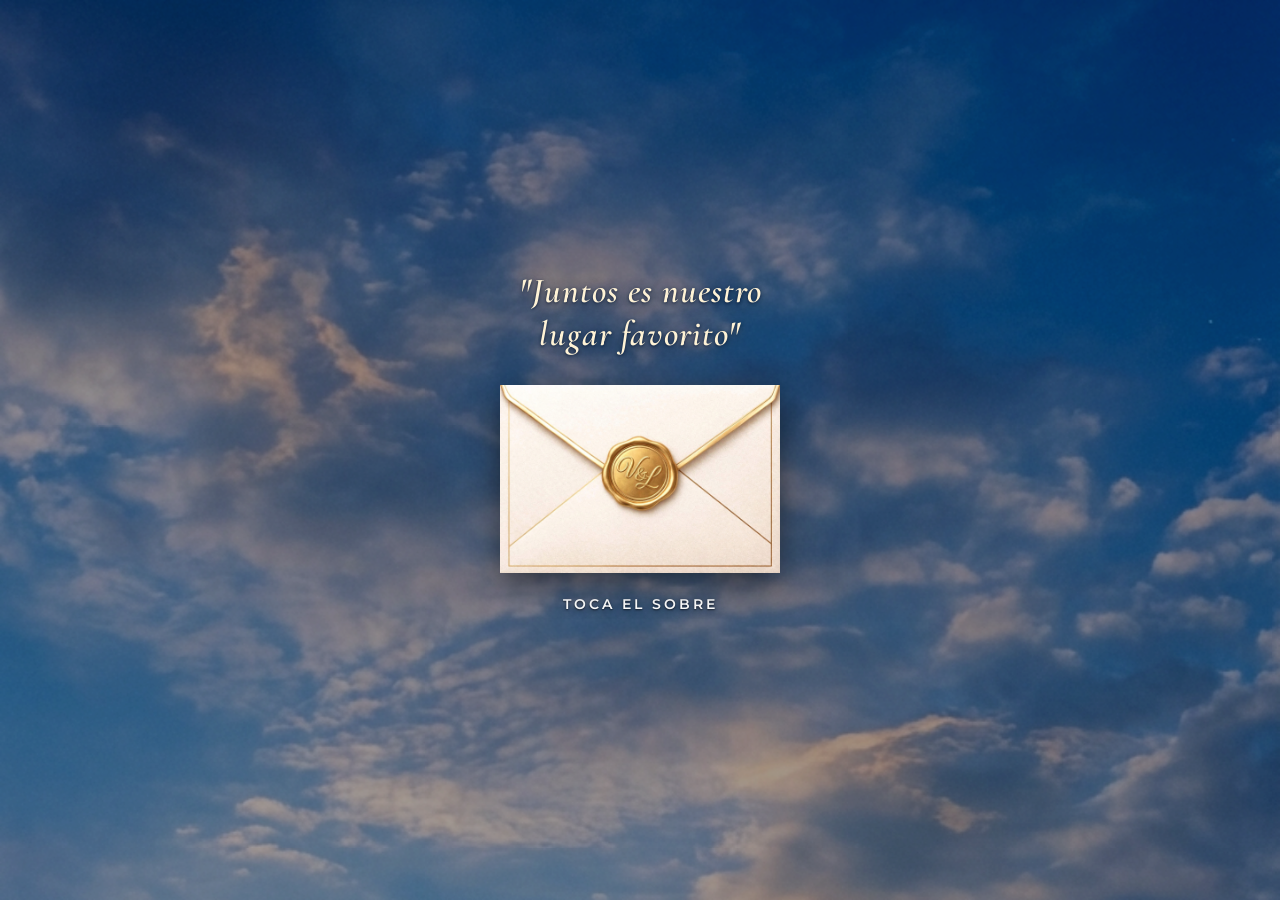
==== commit 23fa7250: "Publicacion de cambios en GitHub Pages" ====
--- a/index.html
+++ b/index.html
@@ -15,11 +15,11 @@
   <link rel="preconnect" href="https://fonts.gstatic.com" crossorigin>
   <link href="https://fonts.googleapis.com/css2?family=Cinzel:wght@600;700&family=Cormorant+Garamond:ital,wght@0,400;0,600;0,700;1,400;1,600&family=Great+Vibes&family=Tangerine:wght@400;700&family=Montserrat:wght@300;400;600&family=Playfair+Display:ital,wght@0,600;1,600&display=swap" rel="stylesheet">
   
-  <link rel="stylesheet" href="css/styles.css?v=zafiro_esmeralda_v14">
+  <link rel="stylesheet" href="css/styles.css?v=zafiro_esmeralda_v15">
 </head>
 <body class="modo-celeste">
   
-  <!-- FONDO FIJO (BOSQUE) -->
+  <!-- FONDO FIJO (ZAFIRO CIELO) -->
   <div class="fondo-bosque-fijo"></div>
 
   <!-- PANTALLA DE INICIO (SOBRE) -->
@@ -33,42 +33,6 @@
     <img src="img/sobre-valentin.jpg?v=render_vl_clean" id="envelope" alt="Abrir Invitación">
     <p class="tap">TOCA EL SOBRE</p>
   </div>
-
-
-  <!-- SELECTOR DE PRUEBA DE DISEÑO (SOLO PRUEBA EN VIVO) -->
-  <div id="layout-test-bar" style="position:fixed; bottom:14px; left:50%; transform:translateX(-50%); z-index:9999; background:rgba(10,18,28,0.85); border:1px solid rgba(255,255,255,0.32); border-radius:999px; padding:5px 8px; display:flex; gap:6px; box-shadow:0 10px 28px rgba(0,0,0,0.55); backdrop-filter:blur(12px);">
-    <button type="button" onclick="setWeddingMode('modo-celeste')" id="btn-modo-1" style="margin:0; padding:6px 12px; font-size:0.72rem; border-radius:999px; background:linear-gradient(135deg,#7cc4f8,#3b82c4); color:#fff; font-weight:700; border:none; cursor:pointer;">💎 Zafiro (Cielo)</button>
-    <button type="button" onclick="setWeddingMode('modo-cristal')" id="btn-modo-2" style="margin:0; padding:6px 12px; font-size:0.72rem; border-radius:999px; background:transparent; color:#f3dfb5; font-weight:600; border:1px solid rgba(255,255,255,0.22); cursor:pointer;">💚 Esmeralda (Bosque)</button>
-    <button type="button" onclick="setWeddingMode('modo-9-hojas')" id="btn-modo-3" style="margin:0; padding:6px 12px; font-size:0.72rem; border-radius:999px; background:transparent; color:#f3dfb5; font-weight:600; border:1px solid rgba(255,255,255,0.22); cursor:pointer;">📜 9 Hojas</button>
-  </div>
-  <script>
-    function setWeddingMode(mode) {
-      document.body.classList.remove('modo-celeste', 'modo-sin-hojas', 'modo-cristal', 'modo-9-hojas');
-      document.body.classList.add(mode);
-      const map = { 'modo-celeste': 'btn-modo-1', 'modo-cristal': 'btn-modo-2', 'modo-9-hojas': 'btn-modo-3' };
-      ['btn-modo-1', 'btn-modo-2', 'btn-modo-3'].forEach(id => {
-        const b = document.getElementById(id);
-        if (!b) return;
-        if (id === map[mode]) {
-          if (mode === 'modo-celeste') {
-            b.style.background = 'linear-gradient(135deg,#7cc4f8,#3b82c4)';
-            b.style.color = '#fff';
-          } else if (mode === 'modo-cristal') {
-            b.style.background = 'linear-gradient(135deg,#34b37c,#16794d)';
-            b.style.color = '#fff';
-          } else {
-            b.style.background = '#c59b40';
-            b.style.color = '#111';
-          }
-          b.style.border = 'none';
-        } else {
-          b.style.background = 'transparent';
-          b.style.color = '#f3dfb5';
-          b.style.border = '1px solid rgba(255,255,255,0.22)';
-        }
-      });
-    }
-  </script>
 
   <!-- HISTORIA (CONTENIDO PRINCIPAL) -->
   <div id="story">
@@ -152,9 +116,9 @@
           <path d="M21 10c0 7-9 13-9 13s-9-6-9-13a9 9 0 0 1 18 0z"/>
           <circle cx="12" cy="10" r="3"/>
         </svg>
-        <h2>Ubicación</h2>
+        <h2>Ceremonia & Recepción</h2>
         <div class="details-block">
-          <p class="venue-subtitle">Ceremonia & Recepción</p>
+          <p class="venue-subtitle">Ubicación</p>
           <p style="margin-bottom: 8px;">
             <strong>El Morrito Salón de Eventos</strong><br>
             Área de Jardín · 4:00 PM<br>
@@ -179,7 +143,25 @@
         <h2 class="programa-title">Programa de la Boda</h2>
         
         <div class="programa-timeline">
-          <!-- 1. CEREMONIA -->
+          <!-- 1. RECEPCIÓN -->
+          <div class="timeline-row">
+            <div class="timeline-icon">
+              <svg viewBox="0 0 48 48" class="icon-svg">
+                <path d="M12 38 L12 22 C12 14, 24 9, 24 9 C24 9, 36 14, 36 22 L36 38" fill="none" stroke="#8c6b38" stroke-width="2" stroke-linecap="round" stroke-linejoin="round"/>
+                <line x1="9" y1="38" x2="39" y2="38" stroke="#8c6b38" stroke-width="2" stroke-linecap="round"/>
+                <path d="M24 21 C22 18.5, 18.5 19, 18.5 22 C18.5 25, 24 28.5, 24 28.5 C24 28.5, 29.5 25, 29.5 22 C29.5 19, 26 18.5, 24 21 Z" fill="none" stroke="#8c6b38" stroke-width="1.8" stroke-linejoin="round"/>
+              </svg>
+            </div>
+            <div class="timeline-spine">
+              <span class="timeline-dot"></span>
+            </div>
+            <div class="timeline-label">
+              <span class="event-name">RECEPCIÓN</span>
+              <span class="event-time">3:45 PM</span>
+            </div>
+          </div>
+
+          <!-- 2. CEREMONIA -->
           <div class="timeline-row">
             <div class="timeline-icon">
               <svg viewBox="0 0 48 48" class="icon-svg">
@@ -196,11 +178,10 @@
             </div>
             <div class="timeline-label">
               <span class="event-name">CEREMONIA</span>
-              <span class="event-time">4:00 PM</span>
-            </div>
-          </div>
-
-          <!-- 2. CÓCTEL -->
+            </div>
+          </div>
+
+          <!-- 3. CÓCTEL -->
           <div class="timeline-row">
             <div class="timeline-icon">
               <svg viewBox="0 0 48 48" class="icon-svg">
@@ -216,11 +197,10 @@
             </div>
             <div class="timeline-label">
               <span class="event-name">CÓCTEL</span>
-              <span class="event-time">5:00 PM</span>
-            </div>
-          </div>
-
-          <!-- 3. BAILE DE LOS NOVIOS -->
+            </div>
+          </div>
+
+          <!-- 4. BAILE DE LOS NOVIOS -->
           <div class="timeline-row">
             <div class="timeline-icon">
               <svg viewBox="0 0 48 48" class="icon-svg">
@@ -236,11 +216,10 @@
             </div>
             <div class="timeline-label">
               <span class="event-name">BAILE DE LOS NOVIOS</span>
-              <span class="event-time">6:00 PM</span>
-            </div>
-          </div>
-
-          <!-- 4. CENA -->
+            </div>
+          </div>
+
+          <!-- 5. CENA -->
           <div class="timeline-row">
             <div class="timeline-icon">
               <svg viewBox="0 0 48 48" class="icon-svg">
@@ -255,11 +234,10 @@
             </div>
             <div class="timeline-label">
               <span class="event-name">CENA</span>
-              <span class="event-time">6:45 PM</span>
-            </div>
-          </div>
-
-          <!-- 5. PASTEL -->
+            </div>
+          </div>
+
+          <!-- 6. PASTEL -->
           <div class="timeline-row">
             <div class="timeline-icon">
               <svg viewBox="0 0 48 48" class="icon-svg">
@@ -276,11 +254,10 @@
             </div>
             <div class="timeline-label">
               <span class="event-name">PASTEL</span>
-              <span class="event-time">8:00 PM</span>
-            </div>
-          </div>
-
-          <!-- 6. FIESTA -->
+            </div>
+          </div>
+
+          <!-- 7. FIESTA -->
           <div class="timeline-row">
             <div class="timeline-icon">
               <svg viewBox="0 0 48 48" class="icon-svg">
@@ -297,7 +274,6 @@
             </div>
             <div class="timeline-label">
               <span class="event-name">FIESTA</span>
-              <span class="event-time">8:30 PM</span>
             </div>
           </div>
         </div>
--- a/css/styles.css
+++ b/css/styles.css
@@ -757,7 +757,7 @@
 body.modo-celeste #story {
   max-width: 420px !important;
   width: 92% !important;
-  margin: 22px auto 90px auto !important;
+  margin: 22px auto 38px auto !important;
   padding: 0 0 42px 0 !important;
   /* Cristal Zafiro: alta transparencia sobre las nubes del cielo + reflejo especular */
   background: linear-gradient(
@@ -1096,14 +1096,24 @@
   padding: 50px 22px 42px !important;
 }
 
-.programa-title {
+#story h2,
+.programa-title,
+.dresscode-title {
   font-family: 'Great Vibes', 'Tangerine', cursive !important;
-  font-size: 2.85rem !important;
+  font-size: clamp(2.55rem, 8.2vw, 2.85rem) !important;
   font-weight: 400 !important;
   color: #8c6b38 !important;
   margin: 0 0 12px 0 !important;
   line-height: 1.15 !important;
+  letter-spacing: 0.5px !important;
   text-shadow: 0 1px 2px rgba(255, 255, 255, 0.9) !important;
+}
+
+body.modo-celeste #story h2,
+body.modo-celeste .programa-title,
+body.modo-celeste .dresscode-title {
+  color: #fff3d6 !important;
+  text-shadow: 0 2px 12px rgba(8, 30, 62, 0.82), 0 1px 3px rgba(6, 20, 44, 0.75) !important;
 }
 
 .programa-timeline {
